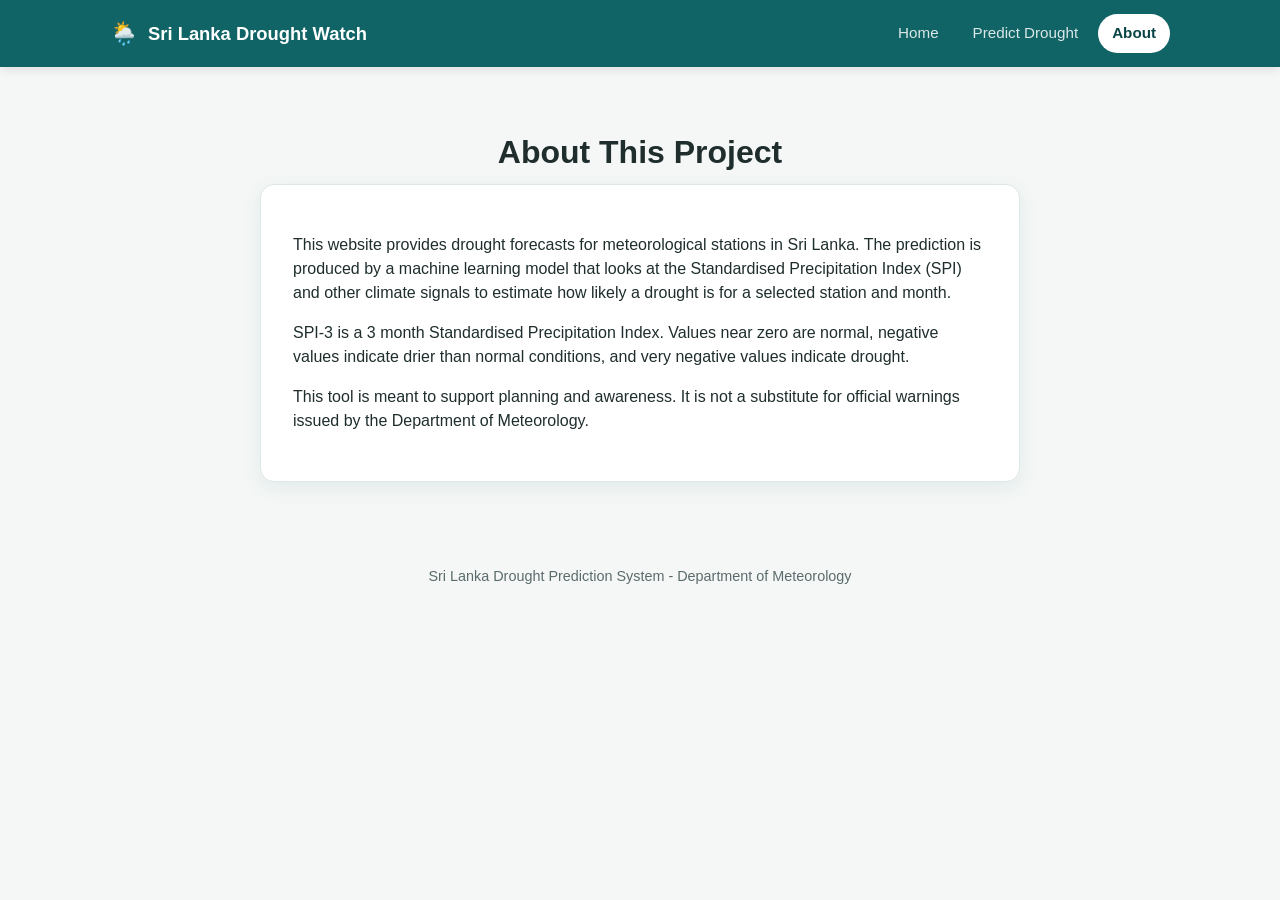
==== web/about.html @ 1195e4c9 "Add Sri Lanka drought prediction website Static 3-page site (Home, Predict, About) with text content" ====
<!DOCTYPE html>
<html lang="en">
<head>
  <meta charset="UTF-8" />
  <meta name="viewport" content="width=device-width, initial-scale=1.0" />
  <title>About - Sri Lanka Drought Watch</title>
  <link rel="stylesheet" href="style.css" />
</head>
<body>
  <header class="site-header">
    <div class="nav-wrap">
      <a class="brand" href="index.html">
        <span class="brand-icon">🌦️</span>
        <span data-content="site.name">Sri Lanka Drought Watch</span>
      </a>
      <nav class="main-nav">
        <a href="index.html" data-content="nav.home">Home</a>
        <a href="predict.html" data-content="nav.predict">Predict Drought</a>
        <a href="about.html" data-content="nav.about">About</a>
      </nav>
    </div>
  </header>

  <main>
    <h1 class="page-title" data-content="about.title">About This Project</h1>

    <section class="about-panel">
      <p data-content="about.body">
        This website provides drought forecasts for meteorological stations in Sri Lanka.
      </p>
      <p data-content="about.body2">
        SPI-3 is a 3 month Standardised Precipitation Index.
      </p>
      <p data-content="about.body3">
        This tool is meant to support planning and awareness.
      </p>
    </section>
  </main>

  <footer class="site-footer">
    <span data-content="site.footer">Sri Lanka Drought Prediction System</span>
  </footer>

  <script src="script.js"></script>
</body>
</html>
---- web/style.css ----
:root {
  --color-bg: #f4f7f6;
  --color-surface: #ffffff;
  --color-primary: #116466;
  --color-primary-dark: #0b4446;
  --color-text: #1f2d2d;
  --color-muted: #5b6b6b;
  --color-border: #dfe8e6;

  --risk-normal: #2e7d32;
  --risk-moderate: #f9a825;
  --risk-severe: #d84315;
  --risk-extreme: #b71c1c;
  --risk-default: #546e7a;

  --radius: 14px;
  --shadow: 0 6px 20px rgba(17, 100, 102, 0.08);
}

* {
  box-sizing: border-box;
}

body {
  margin: 0;
  font-family: "Segoe UI", Roboto, Helvetica, Arial, sans-serif;
  background: var(--color-bg);
  color: var(--color-text);
  line-height: 1.5;
}

a {
  color: inherit;
}

header.site-header {
  background: var(--color-primary);
  color: #fff;
  position: sticky;
  top: 0;
  z-index: 10;
  box-shadow: 0 2px 10px rgba(0, 0, 0, 0.1);
}

.nav-wrap {
  max-width: 1100px;
  margin: 0 auto;
  padding: 14px 20px;
  display: flex;
  align-items: center;
  justify-content: space-between;
  flex-wrap: wrap;
  gap: 10px;
}

.brand {
  display: flex;
  align-items: center;
  gap: 10px;
  font-weight: 700;
  font-size: 1.15rem;
  text-decoration: none;
  color: #fff;
}

.brand .brand-icon {
  font-size: 1.4rem;
}

nav.main-nav {
  display: flex;
  gap: 6px;
}

nav.main-nav a {
  text-decoration: none;
  color: rgba(255, 255, 255, 0.85);
  padding: 8px 14px;
  border-radius: 999px;
  font-size: 0.95rem;
  transition: background 0.15s ease, color 0.15s ease;
}

nav.main-nav a:hover {
  background: rgba(255, 255, 255, 0.12);
  color: #fff;
}

nav.main-nav a.active {
  background: #fff;
  color: var(--color-primary-dark);
  font-weight: 600;
}

main {
  max-width: 1100px;
  margin: 0 auto;
  padding: 40px 20px 60px;
}

/* ---------- Hero ---------- */
.hero {
  text-align: center;
  padding: 60px 20px;
  background: linear-gradient(135deg, var(--color-primary), var(--color-primary-dark));
  color: #fff;
  border-radius: var(--radius);
  margin-bottom: 40px;
}

.hero h1 {
  margin: 0 0 14px;
  font-size: clamp(1.7rem, 4vw, 2.6rem);
}

.hero p {
  margin: 0 auto 26px;
  max-width: 640px;
  font-size: 1.05rem;
  color: rgba(255, 255, 255, 0.92);
}

.btn {
  display: inline-block;
  background: #fff;
  color: var(--color-primary-dark);
  font-weight: 600;
  padding: 12px 28px;
  border-radius: 999px;
  text-decoration: none;
  border: none;
  cursor: pointer;
  font-size: 1rem;
  transition: transform 0.15s ease, box-shadow 0.15s ease;
}

.btn:hover {
  transform: translateY(-2px);
  box-shadow: 0 8px 18px rgba(0, 0, 0, 0.18);
}

.btn:disabled {
  opacity: 0.6;
  cursor: not-allowed;
  transform: none;
}

/* ---------- Cards ---------- */
.card-grid {
  display: grid;
  grid-template-columns: repeat(auto-fit, minmax(230px, 1fr));
  gap: 22px;
}

.card {
  background: var(--color-surface);
  border-radius: var(--radius);
  padding: 26px;
  box-shadow: var(--shadow);
  border: 1px solid var(--color-border);
}

.card h3 {
  margin-top: 0;
  color: var(--color-primary-dark);
}

.card p {
  color: var(--color-muted);
  margin-bottom: 0;
}

/* ---------- Predict page ---------- */
.page-title {
  text-align: center;
  margin-bottom: 8px;
}

.page-subtitle {
  text-align: center;
  color: var(--color-muted);
  margin-top: 0;
  margin-bottom: 36px;
}

.predict-panel {
  background: var(--color-surface);
  border-radius: var(--radius);
  padding: 32px;
  box-shadow: var(--shadow);
  border: 1px solid var(--color-border);
  max-width: 640px;
  margin: 0 auto 30px;
}

.form-grid {
  display: grid;
  grid-template-columns: 1fr 1fr;
  gap: 18px;
  margin-bottom: 24px;
}

.form-field {
  display: flex;
  flex-direction: column;
  gap: 6px;
}

.form-field.full {
  grid-column: 1 / -1;
}

.form-field label {
  font-size: 0.9rem;
  font-weight: 600;
  color: var(--color-muted);
}

.form-field select {
  padding: 11px 12px;
  border-radius: 10px;
  border: 1px solid var(--color-border);
  background: var(--color-bg);
  font-size: 1rem;
  color: var(--color-text);
}

.form-actions {
  text-align: center;
}

.status-msg {
  text-align: center;
  margin: 18px 0;
  color: var(--color-muted);
}

.status-msg.error {
  color: var(--risk-severe);
  font-weight: 600;
}

.hidden {
  display: none !important;
}

/* ---------- Result card ---------- */
.result-card {
  background: var(--color-surface);
  border-radius: var(--radius);
  padding: 30px;
  box-shadow: var(--shadow);
  border: 1px solid var(--color-border);
  max-width: 640px;
  margin: 0 auto;
}

.result-card h2 {
  margin-top: 0;
  text-align: center;
  color: var(--color-primary-dark);
}

.result-header {
  display: flex;
  justify-content: space-between;
  align-items: center;
  flex-wrap: wrap;
  gap: 10px;
  padding-bottom: 16px;
  margin-bottom: 16px;
  border-bottom: 1px solid var(--color-border);
}

.result-header .station-name {
  font-size: 1.2rem;
  font-weight: 700;
}

.result-header .target-month {
  color: var(--color-muted);
}

.risk-badge {
  display: inline-block;
  padding: 8px 20px;
  border-radius: 999px;
  color: #fff;
  font-weight: 700;
  font-size: 1.05rem;
  text-align: center;
  background: var(--risk-default);
}

.risk-badge.normal { background: var(--risk-normal); }
.risk-badge.moderate { background: var(--risk-moderate); color: #3a2c00; }
.risk-badge.severe { background: var(--risk-severe); }
.risk-badge.extreme { background: var(--risk-extreme); }

.metric-row {
  margin-bottom: 20px;
}

.metric-row .metric-label {
  display: flex;
  justify-content: space-between;
  font-size: 0.95rem;
  color: var(--color-muted);
  margin-bottom: 6px;
}

.metric-row .metric-value {
  font-weight: 700;
  color: var(--color-text);
}

.probability-bar {
  background: var(--color-bg);
  border-radius: 999px;
  height: 14px;
  overflow: hidden;
  border: 1px solid var(--color-border);
}

.probability-bar-fill {
  height: 100%;
  background: linear-gradient(90deg, var(--color-primary), var(--risk-severe));
  border-radius: 999px;
  transition: width 0.6s ease;
}

.spi-value {
  font-size: 1.4rem;
  font-weight: 700;
  color: var(--color-primary-dark);
  text-align: center;
}

/* ---------- About page ---------- */
.about-panel {
  background: var(--color-surface);
  border-radius: var(--radius);
  padding: 32px;
  box-shadow: var(--shadow);
  border: 1px solid var(--color-border);
  max-width: 760px;
  margin: 0 auto;
}

.about-panel p {
  color: var(--color-text);
}

footer.site-footer {
  text-align: center;
  padding: 24px 20px;
  color: var(--color-muted);
  font-size: 0.9rem;
}

@media (max-width: 560px) {
  .form-grid {
    grid-template-columns: 1fr;
  }
}
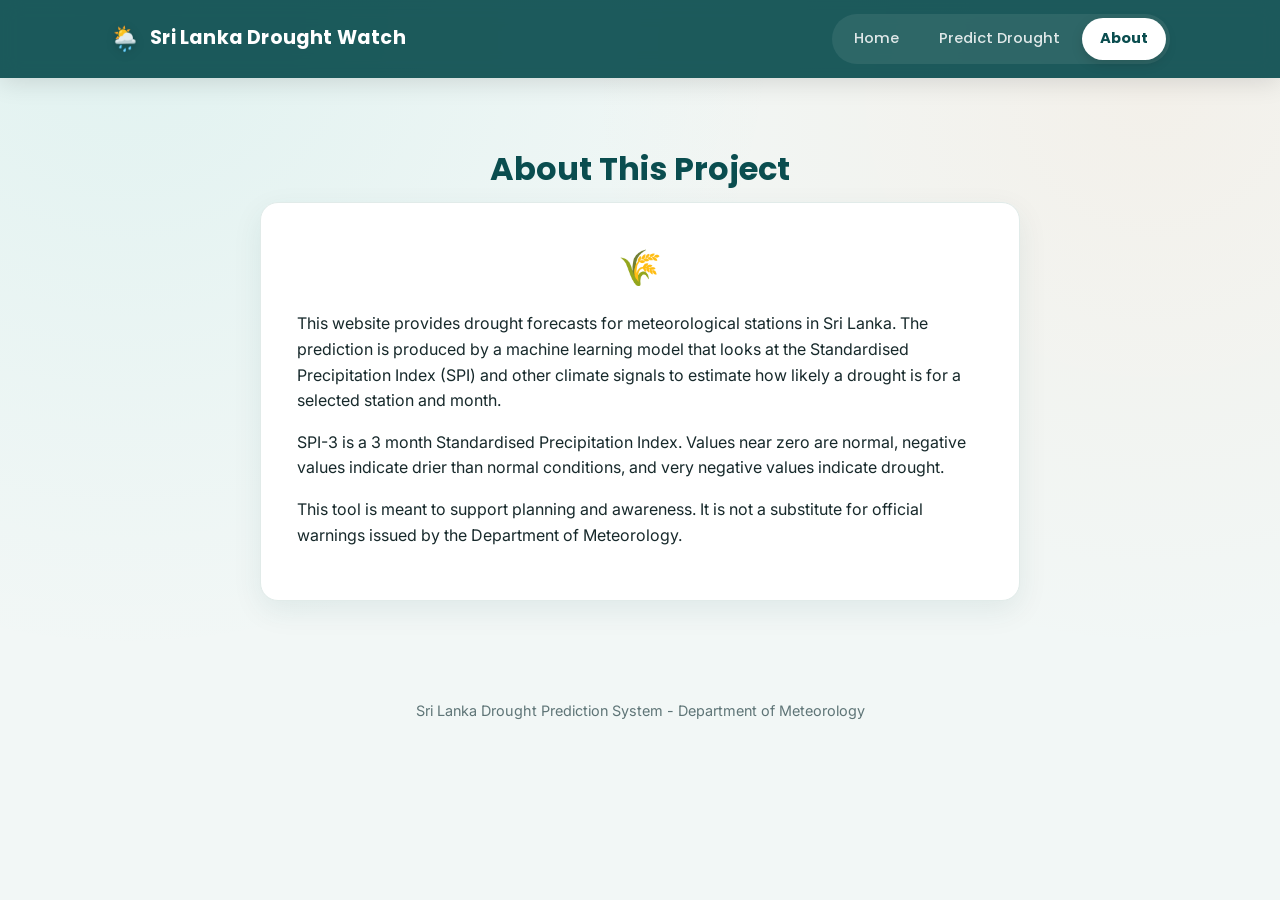
==== commit 889d19f2: "Fix station dropdown and refresh visual design Add a built-in station list fallback so the Predict p" ====
--- a/web/about.html
+++ b/web/about.html
@@ -4,6 +4,10 @@
   <meta charset="UTF-8" />
   <meta name="viewport" content="width=device-width, initial-scale=1.0" />
   <title>About - Sri Lanka Drought Watch</title>
+  <link rel="icon" href="data:,">
+  <link rel="preconnect" href="https://fonts.googleapis.com">
+  <link rel="preconnect" href="https://fonts.gstatic.com" crossorigin>
+  <link href="https://fonts.googleapis.com/css2?family=Inter:wght@400;500;600;700&family=Poppins:wght@600;700&display=swap" rel="stylesheet">
   <link rel="stylesheet" href="style.css" />
 </head>
 <body>
@@ -25,6 +29,7 @@
     <h1 class="page-title" data-content="about.title">About This Project</h1>
 
     <section class="about-panel">
+      <span class="about-icon">🌾</span>
       <p data-content="about.body">
         This website provides drought forecasts for meteorological stations in Sri Lanka.
       </p>
--- a/web/style.css
+++ b/web/style.css
@@ -1,45 +1,63 @@
 :root {
-  --color-bg: #f4f7f6;
+  --color-bg: #f2f7f6;
   --color-surface: #ffffff;
-  --color-primary: #116466;
-  --color-primary-dark: #0b4446;
-  --color-text: #1f2d2d;
-  --color-muted: #5b6b6b;
-  --color-border: #dfe8e6;
-
-  --risk-normal: #2e7d32;
-  --risk-moderate: #f9a825;
-  --risk-severe: #d84315;
-  --risk-extreme: #b71c1c;
-  --risk-default: #546e7a;
-
-  --radius: 14px;
-  --shadow: 0 6px 20px rgba(17, 100, 102, 0.08);
+  --color-primary: #0f8b8d;
+  --color-primary-light: #14b8ab;
+  --color-primary-dark: #0a4d4f;
+  --color-accent: #ff9f5a;
+  --color-text: #17292b;
+  --color-muted: #5f7577;
+  --color-border: #e1ebe9;
+
+  --risk-normal: #2e9e5b;
+  --risk-moderate: #f2a93c;
+  --risk-severe: #ef6b4f;
+  --risk-extreme: #d64550;
+  --risk-default: #6b7f80;
+
+  --radius: 18px;
+  --radius-sm: 12px;
+  --shadow: 0 10px 30px rgba(10, 77, 79, 0.08);
+  --shadow-lg: 0 20px 45px rgba(10, 77, 79, 0.14);
 }
 
 * {
   box-sizing: border-box;
 }
 
+html {
+  scroll-behavior: smooth;
+}
+
 body {
   margin: 0;
-  font-family: "Segoe UI", Roboto, Helvetica, Arial, sans-serif;
-  background: var(--color-bg);
+  font-family: "Inter", "Segoe UI", Roboto, Helvetica, Arial, sans-serif;
+  background:
+    radial-gradient(circle at 10% 0%, rgba(20, 184, 171, 0.08), transparent 45%),
+    radial-gradient(circle at 90% 10%, rgba(255, 159, 90, 0.08), transparent 40%),
+    var(--color-bg);
+  background-attachment: fixed;
   color: var(--color-text);
-  line-height: 1.5;
+  line-height: 1.6;
+}
+
+h1, h2, h3, .brand, .btn, nav.main-nav a {
+  font-family: "Poppins", "Inter", sans-serif;
 }
 
 a {
   color: inherit;
 }
 
+/* ---------- Header / nav ---------- */
 header.site-header {
-  background: var(--color-primary);
+  background: rgba(10, 77, 79, 0.92);
+  backdrop-filter: blur(10px);
   color: #fff;
   position: sticky;
   top: 0;
   z-index: 10;
-  box-shadow: 0 2px 10px rgba(0, 0, 0, 0.1);
+  box-shadow: 0 4px 24px rgba(0, 0, 0, 0.12);
 }
 
 .nav-wrap {
@@ -58,135 +76,234 @@
   align-items: center;
   gap: 10px;
   font-weight: 700;
-  font-size: 1.15rem;
+  font-size: 1.2rem;
   text-decoration: none;
   color: #fff;
+  letter-spacing: 0.2px;
 }
 
 .brand .brand-icon {
-  font-size: 1.4rem;
+  font-size: 1.5rem;
+  filter: drop-shadow(0 2px 4px rgba(0, 0, 0, 0.25));
 }
 
 nav.main-nav {
   display: flex;
-  gap: 6px;
+  gap: 4px;
+  background: rgba(255, 255, 255, 0.08);
+  padding: 4px;
+  border-radius: 999px;
 }
 
 nav.main-nav a {
   text-decoration: none;
   color: rgba(255, 255, 255, 0.85);
-  padding: 8px 14px;
+  padding: 9px 18px;
   border-radius: 999px;
-  font-size: 0.95rem;
-  transition: background 0.15s ease, color 0.15s ease;
+  font-size: 0.92rem;
+  font-weight: 500;
+  transition: background 0.2s ease, color 0.2s ease;
 }
 
 nav.main-nav a:hover {
-  background: rgba(255, 255, 255, 0.12);
+  background: rgba(255, 255, 255, 0.14);
   color: #fff;
 }
 
 nav.main-nav a.active {
   background: #fff;
   color: var(--color-primary-dark);
-  font-weight: 600;
+  font-weight: 700;
+  box-shadow: 0 4px 12px rgba(0, 0, 0, 0.15);
 }
 
 main {
   max-width: 1100px;
   margin: 0 auto;
-  padding: 40px 20px 60px;
+  padding: 44px 20px 70px;
+  animation: fadeIn 0.5s ease;
+}
+
+@keyframes fadeIn {
+  from { opacity: 0; transform: translateY(8px); }
+  to { opacity: 1; transform: translateY(0); }
 }
 
 /* ---------- Hero ---------- */
 .hero {
-  text-align: center;
-  padding: 60px 20px;
-  background: linear-gradient(135deg, var(--color-primary), var(--color-primary-dark));
+  position: relative;
+  overflow: hidden;
+  text-align: center;
+  padding: 72px 24px;
+  background: linear-gradient(135deg, var(--color-primary-dark) 0%, var(--color-primary) 55%, var(--color-primary-light) 100%);
   color: #fff;
   border-radius: var(--radius);
-  margin-bottom: 40px;
+  margin-bottom: 46px;
+  box-shadow: var(--shadow-lg);
+}
+
+.hero::before,
+.hero::after {
+  content: "";
+  position: absolute;
+  border-radius: 50%;
+  background: rgba(255, 255, 255, 0.08);
+}
+
+.hero::before {
+  width: 320px;
+  height: 320px;
+  top: -140px;
+  left: -80px;
+}
+
+.hero::after {
+  width: 220px;
+  height: 220px;
+  bottom: -110px;
+  right: -40px;
+  background: rgba(255, 159, 90, 0.18);
+}
+
+.hero-icon {
+  position: relative;
+  font-size: 2.6rem;
+  margin-bottom: 10px;
+  display: inline-block;
 }
 
 .hero h1 {
-  margin: 0 0 14px;
-  font-size: clamp(1.7rem, 4vw, 2.6rem);
+  position: relative;
+  margin: 0 0 16px;
+  font-weight: 700;
+  font-size: clamp(1.8rem, 4vw, 2.75rem);
+  text-shadow: 0 2px 12px rgba(0, 0, 0, 0.15);
 }
 
 .hero p {
-  margin: 0 auto 26px;
-  max-width: 640px;
-  font-size: 1.05rem;
+  position: relative;
+  margin: 0 auto 30px;
+  max-width: 620px;
+  font-size: 1.08rem;
   color: rgba(255, 255, 255, 0.92);
 }
 
 .btn {
-  display: inline-block;
+  position: relative;
+  display: inline-flex;
+  align-items: center;
+  gap: 8px;
   background: #fff;
   color: var(--color-primary-dark);
-  font-weight: 600;
-  padding: 12px 28px;
+  font-weight: 700;
+  padding: 13px 30px;
   border-radius: 999px;
   text-decoration: none;
   border: none;
   cursor: pointer;
   font-size: 1rem;
-  transition: transform 0.15s ease, box-shadow 0.15s ease;
+  transition: transform 0.18s ease, box-shadow 0.18s ease;
 }
 
 .btn:hover {
-  transform: translateY(-2px);
-  box-shadow: 0 8px 18px rgba(0, 0, 0, 0.18);
+  transform: translateY(-3px);
+  box-shadow: 0 12px 24px rgba(0, 0, 0, 0.22);
+}
+
+.btn:active {
+  transform: translateY(-1px);
 }
 
 .btn:disabled {
   opacity: 0.6;
   cursor: not-allowed;
   transform: none;
+  box-shadow: none;
+}
+
+.btn .spinner {
+  width: 14px;
+  height: 14px;
+  border-radius: 50%;
+  border: 2px solid rgba(10, 77, 79, 0.25);
+  border-top-color: var(--color-primary-dark);
+  animation: spin 0.7s linear infinite;
+  display: none;
+}
+
+.btn.loading .spinner {
+  display: inline-block;
+}
+
+@keyframes spin {
+  to { transform: rotate(360deg); }
 }
 
 /* ---------- Cards ---------- */
 .card-grid {
   display: grid;
-  grid-template-columns: repeat(auto-fit, minmax(230px, 1fr));
-  gap: 22px;
+  grid-template-columns: repeat(auto-fit, minmax(240px, 1fr));
+  gap: 24px;
 }
 
 .card {
   background: var(--color-surface);
   border-radius: var(--radius);
-  padding: 26px;
+  padding: 30px 26px;
   box-shadow: var(--shadow);
   border: 1px solid var(--color-border);
+  transition: transform 0.2s ease, box-shadow 0.2s ease;
+}
+
+.card:hover {
+  transform: translateY(-5px);
+  box-shadow: var(--shadow-lg);
+}
+
+.card .card-icon {
+  width: 48px;
+  height: 48px;
+  display: flex;
+  align-items: center;
+  justify-content: center;
+  border-radius: 14px;
+  font-size: 1.4rem;
+  margin-bottom: 16px;
+  background: linear-gradient(135deg, rgba(15, 139, 141, 0.15), rgba(20, 184, 171, 0.1));
 }
 
 .card h3 {
   margin-top: 0;
+  margin-bottom: 8px;
   color: var(--color-primary-dark);
+  font-size: 1.1rem;
 }
 
 .card p {
   color: var(--color-muted);
   margin-bottom: 0;
+  font-size: 0.95rem;
 }
 
 /* ---------- Predict page ---------- */
 .page-title {
   text-align: center;
   margin-bottom: 8px;
+  color: var(--color-primary-dark);
+  font-weight: 700;
 }
 
 .page-subtitle {
   text-align: center;
   color: var(--color-muted);
   margin-top: 0;
-  margin-bottom: 36px;
+  margin-bottom: 40px;
 }
 
 .predict-panel {
   background: var(--color-surface);
   border-radius: var(--radius);
-  padding: 32px;
+  padding: 36px;
   box-shadow: var(--shadow);
   border: 1px solid var(--color-border);
   max-width: 640px;
@@ -197,13 +314,13 @@
   display: grid;
   grid-template-columns: 1fr 1fr;
   gap: 18px;
-  margin-bottom: 24px;
+  margin-bottom: 26px;
 }
 
 .form-field {
   display: flex;
   flex-direction: column;
-  gap: 6px;
+  gap: 7px;
 }
 
 .form-field.full {
@@ -211,18 +328,33 @@
 }
 
 .form-field label {
-  font-size: 0.9rem;
+  font-size: 0.88rem;
   font-weight: 600;
   color: var(--color-muted);
+  display: flex;
+  align-items: center;
+  gap: 6px;
 }
 
 .form-field select {
-  padding: 11px 12px;
-  border-radius: 10px;
-  border: 1px solid var(--color-border);
+  padding: 12px 14px;
+  border-radius: var(--radius-sm);
+  border: 1.5px solid var(--color-border);
   background: var(--color-bg);
   font-size: 1rem;
   color: var(--color-text);
+  transition: border-color 0.15s ease, box-shadow 0.15s ease;
+  appearance: none;
+  background-image: url("data:image/svg+xml,%3Csvg xmlns='http://www.w3.org/2000/svg' width='14' height='9' viewBox='0 0 14 9'%3E%3Cpath d='M1 1l6 6 6-6' stroke='%235f7577' stroke-width='2' fill='none' fill-rule='evenodd'/%3E%3C/svg%3E");
+  background-repeat: no-repeat;
+  background-position: right 14px center;
+  padding-right: 36px;
+}
+
+.form-field select:focus {
+  outline: none;
+  border-color: var(--color-primary-light);
+  box-shadow: 0 0 0 4px rgba(20, 184, 171, 0.15);
 }
 
 .form-actions {
@@ -231,13 +363,17 @@
 
 .status-msg {
   text-align: center;
-  margin: 18px 0;
-  color: var(--color-muted);
+  margin: 18px 0 0;
+  color: var(--color-muted);
+  padding: 12px 16px;
+  border-radius: var(--radius-sm);
+  background: rgba(15, 139, 141, 0.06);
 }
 
 .status-msg.error {
-  color: var(--risk-severe);
+  color: #a8351f;
   font-weight: 600;
+  background: rgba(239, 107, 79, 0.1);
 }
 
 .hidden {
@@ -248,11 +384,12 @@
 .result-card {
   background: var(--color-surface);
   border-radius: var(--radius);
-  padding: 30px;
-  box-shadow: var(--shadow);
+  padding: 34px;
+  box-shadow: var(--shadow-lg);
   border: 1px solid var(--color-border);
   max-width: 640px;
   margin: 0 auto;
+  animation: fadeIn 0.4s ease;
 }
 
 .result-card h2 {
@@ -266,39 +403,46 @@
   justify-content: space-between;
   align-items: center;
   flex-wrap: wrap;
-  gap: 10px;
-  padding-bottom: 16px;
-  margin-bottom: 16px;
+  gap: 12px;
+  padding-bottom: 18px;
+  margin-bottom: 20px;
   border-bottom: 1px solid var(--color-border);
 }
 
 .result-header .station-name {
-  font-size: 1.2rem;
-  font-weight: 700;
+  font-size: 1.25rem;
+  font-weight: 700;
+  display: flex;
+  align-items: center;
+  gap: 8px;
 }
 
 .result-header .target-month {
   color: var(--color-muted);
+  margin-top: 2px;
 }
 
 .risk-badge {
-  display: inline-block;
-  padding: 8px 20px;
+  display: inline-flex;
+  align-items: center;
+  gap: 8px;
+  padding: 9px 22px;
   border-radius: 999px;
   color: #fff;
   font-weight: 700;
-  font-size: 1.05rem;
+  font-size: 1.02rem;
   text-align: center;
   background: var(--risk-default);
-}
-
-.risk-badge.normal { background: var(--risk-normal); }
-.risk-badge.moderate { background: var(--risk-moderate); color: #3a2c00; }
-.risk-badge.severe { background: var(--risk-severe); }
-.risk-badge.extreme { background: var(--risk-extreme); }
+  box-shadow: 0 6px 16px rgba(0, 0, 0, 0.12);
+}
+
+.risk-badge.normal { background: linear-gradient(135deg, var(--risk-normal), #45b376); }
+.risk-badge.moderate { background: linear-gradient(135deg, var(--risk-moderate), #f7c066); color: #4a330a; }
+.risk-badge.severe { background: linear-gradient(135deg, var(--risk-severe), #f08a63); }
+.risk-badge.extreme { background: linear-gradient(135deg, var(--risk-extreme), #b32f3a); }
 
 .metric-row {
-  margin-bottom: 20px;
+  margin-bottom: 22px;
 }
 
 .metric-row .metric-label {
@@ -306,7 +450,7 @@
   justify-content: space-between;
   font-size: 0.95rem;
   color: var(--color-muted);
-  margin-bottom: 6px;
+  margin-bottom: 8px;
 }
 
 .metric-row .metric-value {
@@ -324,23 +468,26 @@
 
 .probability-bar-fill {
   height: 100%;
-  background: linear-gradient(90deg, var(--color-primary), var(--risk-severe));
+  background: linear-gradient(90deg, var(--color-primary-light), var(--color-accent));
   border-radius: 999px;
-  transition: width 0.6s ease;
+  transition: width 0.7s cubic-bezier(0.22, 1, 0.36, 1);
 }
 
 .spi-value {
-  font-size: 1.4rem;
+  font-size: 1.5rem;
   font-weight: 700;
   color: var(--color-primary-dark);
   text-align: center;
+  background: var(--color-bg);
+  border-radius: var(--radius-sm);
+  padding: 14px;
 }
 
 /* ---------- About page ---------- */
 .about-panel {
   background: var(--color-surface);
   border-radius: var(--radius);
-  padding: 32px;
+  padding: 36px;
   box-shadow: var(--shadow);
   border: 1px solid var(--color-border);
   max-width: 760px;
@@ -351,9 +498,16 @@
   color: var(--color-text);
 }
 
+.about-icon {
+  font-size: 2.2rem;
+  display: block;
+  text-align: center;
+  margin-bottom: 14px;
+}
+
 footer.site-footer {
   text-align: center;
-  padding: 24px 20px;
+  padding: 28px 20px;
   color: var(--color-muted);
   font-size: 0.9rem;
 }
@@ -362,4 +516,8 @@
   .form-grid {
     grid-template-columns: 1fr;
   }
-}
+
+  .hero {
+    padding: 48px 20px;
+  }
+}
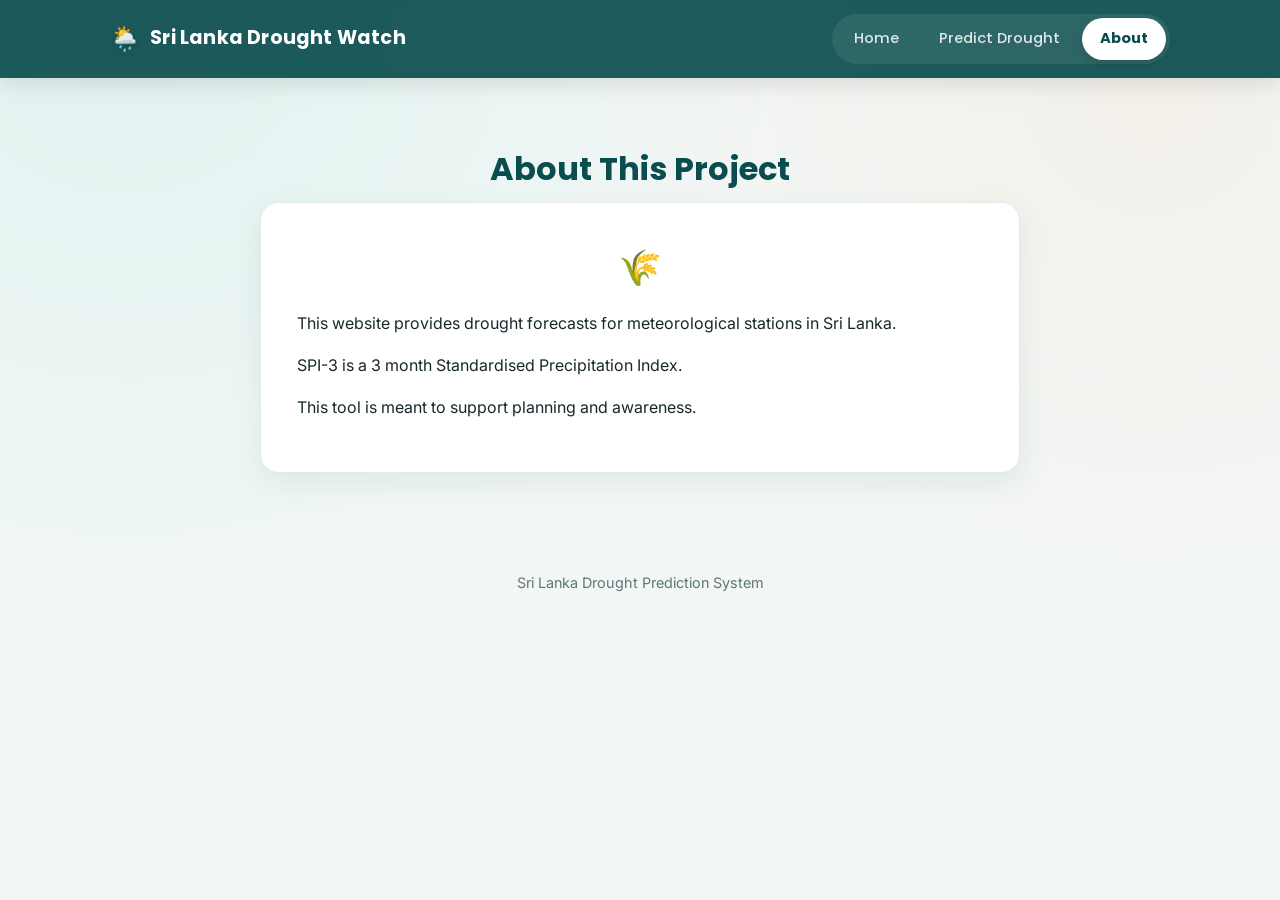
==== commit 527f3054: "Hardcode site config, stations, and forecast window; drop .txt setup files Remove config.txt, conten" ====
--- a/web/about.html
+++ b/web/about.html
@@ -15,35 +15,35 @@
     <div class="nav-wrap">
       <a class="brand" href="index.html">
         <span class="brand-icon">🌦️</span>
-        <span data-content="site.name">Sri Lanka Drought Watch</span>
+        <span>Sri Lanka Drought Watch</span>
       </a>
       <nav class="main-nav">
-        <a href="index.html" data-content="nav.home">Home</a>
-        <a href="predict.html" data-content="nav.predict">Predict Drought</a>
-        <a href="about.html" data-content="nav.about">About</a>
+        <a href="index.html">Home</a>
+        <a href="predict.html">Predict Drought</a>
+        <a href="about.html">About</a>
       </nav>
     </div>
   </header>
 
   <main>
-    <h1 class="page-title" data-content="about.title">About This Project</h1>
+    <h1 class="page-title">About This Project</h1>
 
     <section class="about-panel">
       <span class="about-icon">🌾</span>
-      <p data-content="about.body">
+      <p>
         This website provides drought forecasts for meteorological stations in Sri Lanka.
       </p>
-      <p data-content="about.body2">
+      <p>
         SPI-3 is a 3 month Standardised Precipitation Index.
       </p>
-      <p data-content="about.body3">
+      <p>
         This tool is meant to support planning and awareness.
       </p>
     </section>
   </main>
 
   <footer class="site-footer">
-    <span data-content="site.footer">Sri Lanka Drought Prediction System</span>
+    <span>Sri Lanka Drought Prediction System</span>
   </footer>
 
   <script src="script.js"></script>
